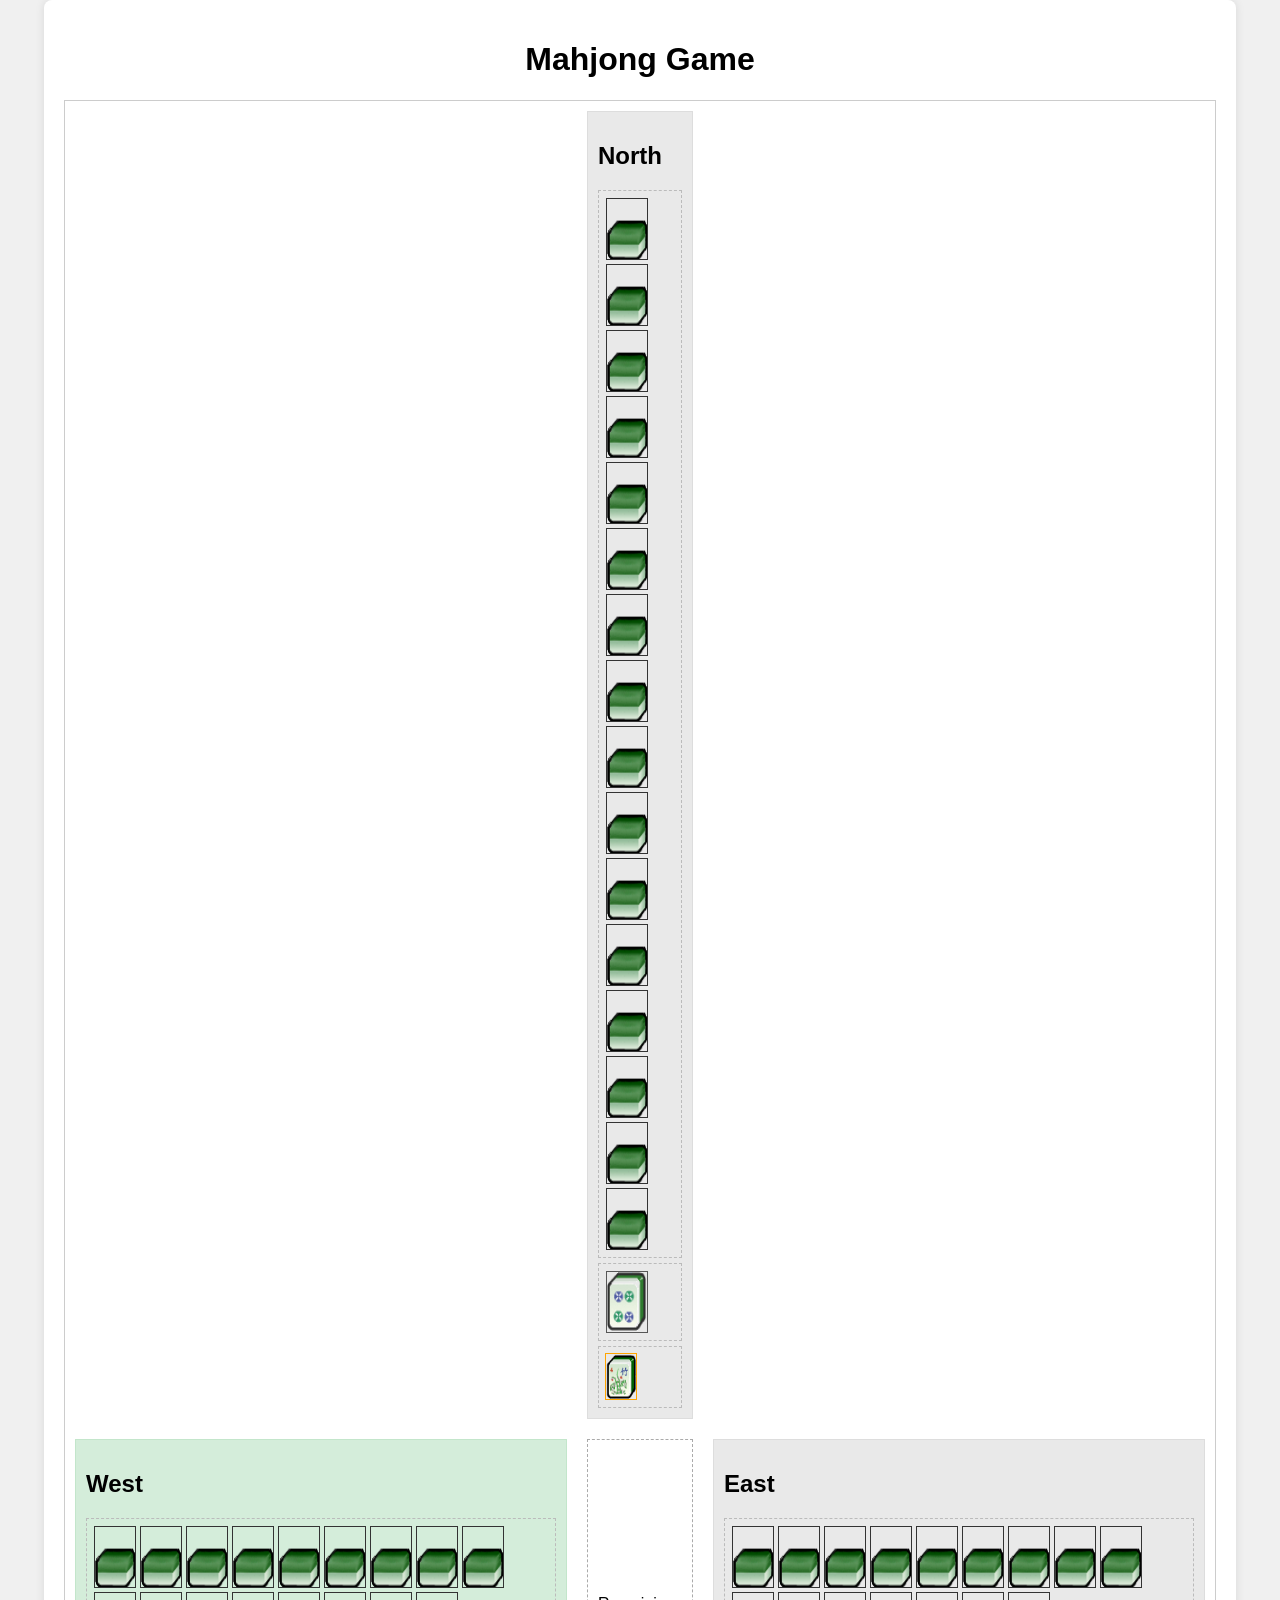
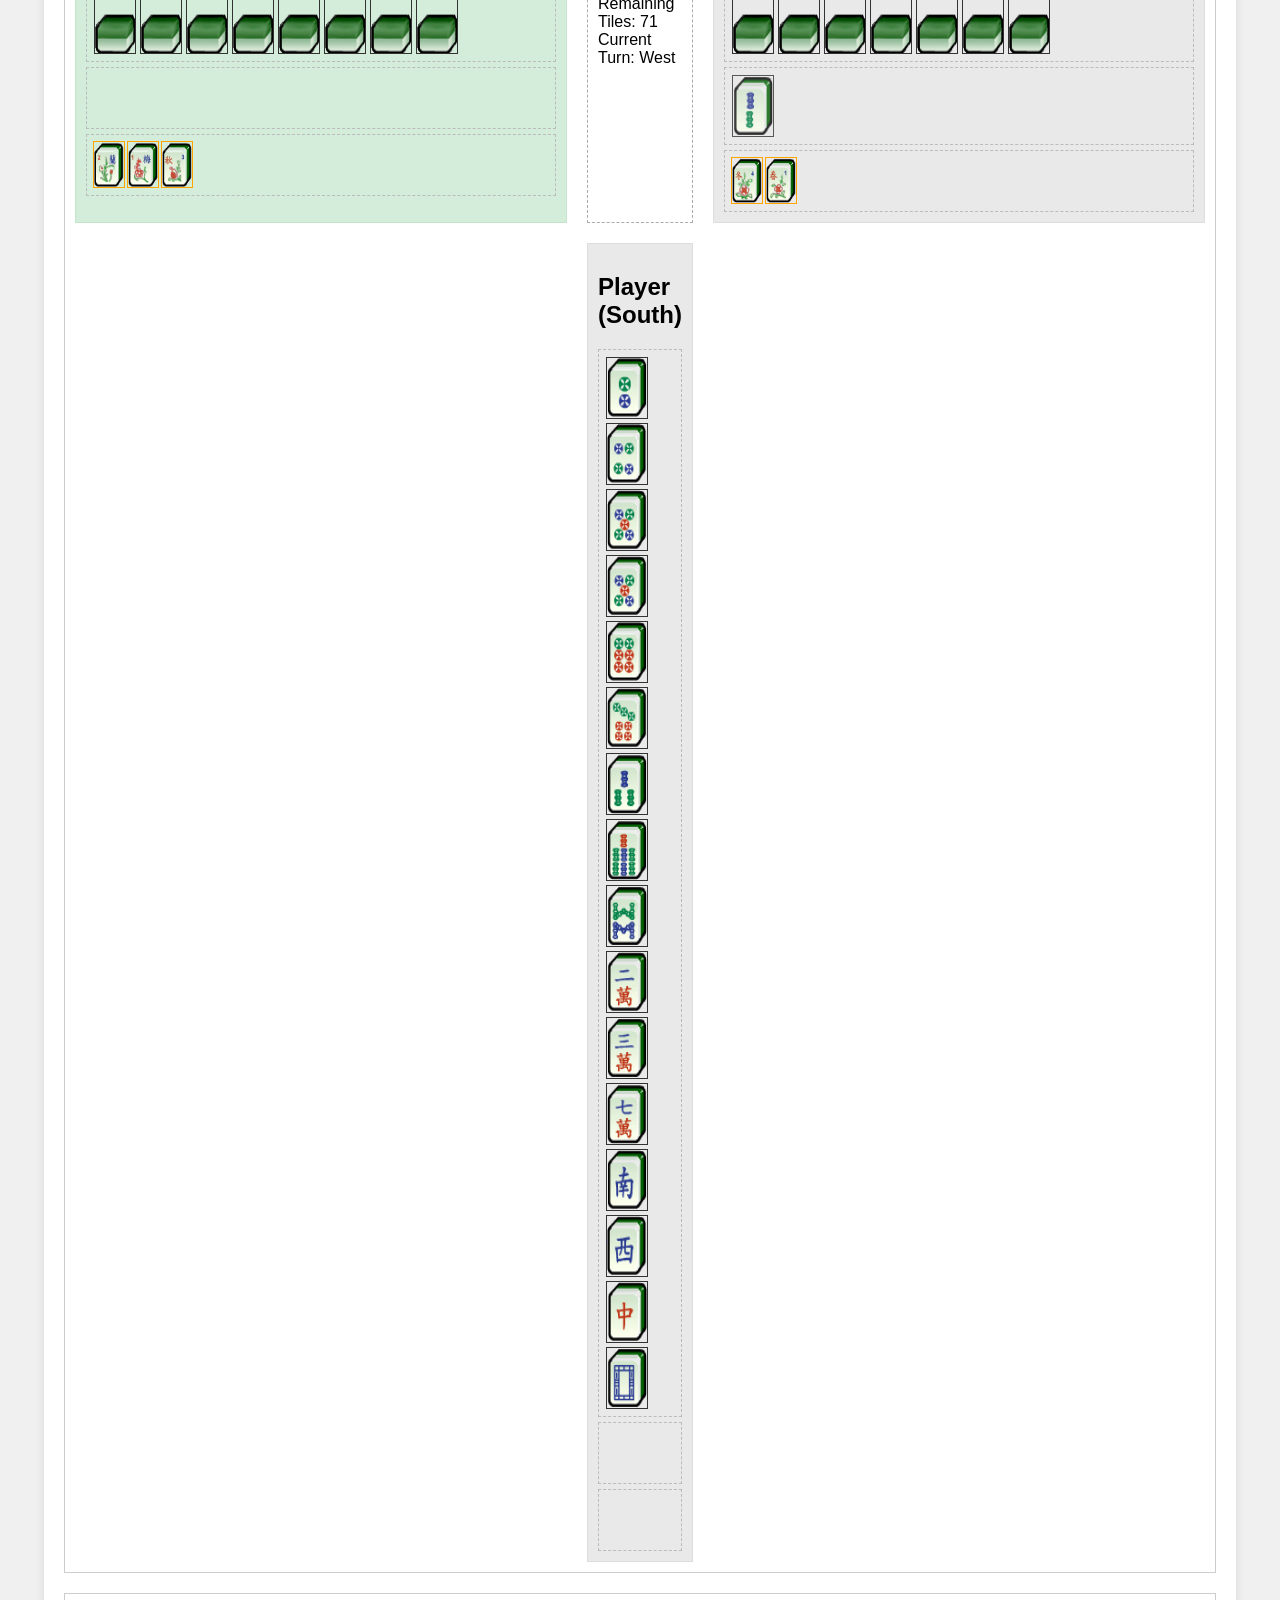
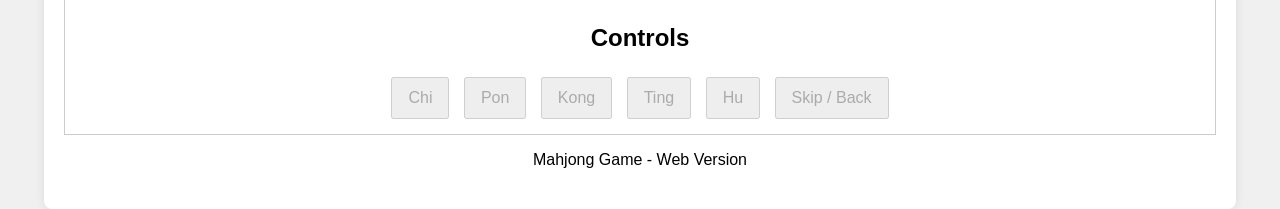
==== index.html @ 08c71161 "I've converted the Pygame Mahjong game to a Web JavaScript version. Features I Implemented: - I port" ====
<!DOCTYPE html>
<html lang="en">
<head>
    <meta charset="UTF-8">
    <meta name="viewport" content="width=device-width, initial-scale=1.0">
    <title>Web Mahjong</title>
    <link rel="stylesheet" href="style.css">
</head>
<body>
    <div id="game-container">
        <header>
            <h1>Mahjong Game</h1>
        </header>

        <div id="game-board">
            <div id="player-area-south" class="player-area">
                <h2>Player (South)</h2>
                <div class="hand" id="hand-south"></div>
                <div class="discards" id="discards-south"></div>
                <div class="exposed-melds" id="melds-south"></div>
            </div>

            <div id="player-area-east" class="player-area">
                <h2>East</h2>
                <div class="hand" id="hand-east"></div>
                <div class="discards" id="discards-east"></div>
                <div class="exposed-melds" id="melds-east"></div>
            </div>

            <div id="player-area-north" class="player-area">
                <h2>North</h2>
                <div class="hand" id="hand-north"></div>
                <div class="discards" id="discards-north"></div>
                <div class="exposed-melds" id="melds-north"></div>
            </div>

            <div id="player-area-west" class="player-area">
                <h2>West</h2>
                <div class="hand" id="hand-west"></div>
                <div class="discards" id="discards-west"></div>
                <div class="exposed-melds" id="melds-west"></div>
            </div>

            <div id="center-area">
                <div id="wall-info">Remaining Tiles: <span id="wall-count">144</span></div>
                <div id="current-turn-info">Current Turn: <span id="current-player">East</span></div>
            </div>
        </div>

        <div id="controls">
            <h2>Controls</h2>
            <button id="btn-chi">Chi</button>
            <button id="btn-pon">Pon</button>
            <button id="btn-kong">Kong</button>
            <button id="btn-ting">Ting</button>
            <button id="btn-hu">Hu</button>
            <button id="btn-skip">Skip / Back</button>
        </div>

        <footer>
            <p>Mahjong Game - Web Version</p>
        </footer>
    </div>
    <script src="hu_calculator.js"></script>
    <script src="mahjong.js"></script>
</body>
</html>
---- style.css ----
body {
    font-family: Arial, sans-serif;
    margin: 0;
    padding: 0;
    background-color: #f0f0f0;
    display: flex;
    justify-content: center;
    align-items: center;
    min-height: 100vh;
}

#game-container {
    background-color: #fff;
    padding: 20px;
    border-radius: 8px;
    box-shadow: 0 0 10px rgba(0, 0, 0, 0.1);
    width: 90%;
    max-width: 1200px;
}

header, footer {
    text-align: center;
    margin-bottom: 20px;
}

#game-board {
    display: grid;
    grid-template-areas:
        ". player-area-north ."
        "player-area-west center-area player-area-east"
        ". player-area-south .";
    grid-template-rows: auto 1fr auto;
    grid-template-columns: auto 1fr auto;
    gap: 20px;
    margin-bottom: 20px;
    border: 1px solid #ccc;
    padding: 10px;
}

.player-area {
    border: 1px solid #ddd;
    padding: 10px;
    min-height: 150px;
    background-color: #e9e9e9;
}

#player-area-south { grid-area: player-area-south; }
#player-area-east { grid-area: player-area-east; }
#player-area-north { grid-area: player-area-north; }
#player-area-west { grid-area: player-area-west; }
#center-area { 
    grid-area: center-area; 
    display: flex;
    flex-direction: column;
    align-items: center;
    justify-content: center;
    border: 1px dashed #aaa;
    padding: 10px;
}

.hand, .discards, .exposed-melds {
    min-height: 50px;
    border: 1px dashed #bbb;
    margin-top: 5px;
    padding: 5px;
    display: flex; /* For tile alignment */
    flex-wrap: wrap; /* Allow tiles to wrap */
}

.tile { /* Placeholder for tile styling */
    width: 40px;
    height: 60px;
    border: 1px solid #333;
    background-color: #f8f8f8;
    margin: 2px;
    display: flex;
    justify-content: center;
    align-items: center;
    font-size: 10px; /* For tile text if not using images initially */
}

#controls {
    text-align: center;
    padding: 10px;
    border: 1px solid #ccc;
    margin-top: 20px;
}

#controls button {
    margin: 5px;
    padding: 10px 15px;
    font-size: 16px;
    cursor: pointer;
}

/* Tile image styling */
.tile-image {
    width: 40px;  /* Adjust to actual image width or desired display width */
    height: 60px; /* Adjust to actual image height or desired display height */
    margin: 2px;
    border: 1px solid #333; /* Optional: if images don't have borders */
    vertical-align: middle; /* Align images nicely if they are inline-block */
}

.hand, .discards, .exposed-melds {
    /* Ensure flex properties from previous step are present */
    display: flex;
    flex-wrap: wrap;
    align-items: flex-start; /* Align items at the start of the line */
}

/* Append to style.css */
.tile-image.clickable:hover {
    border: 2px solid blue;
    cursor: pointer;
    transform: translateY(-5px); /* Slight lift effect */
}

.tile-image.discarded {
    opacity: 0.8; /* Optional: make discarded tiles slightly faded */
}

/* Style for flower tiles in the melds area */
.flower-tile-display .tile-image {
    width: 30px; /* Smaller display for flowers */
    height: 45px;
    margin: 1px;
}

/* Append to style.css */
.tile-image.clickable:hover {
    border: 2px solid blue;
    cursor: pointer;
    transform: translateY(-5px); /* Slight lift effect */
}

.tile-image.discarded {
    opacity: 0.8; /* Optional: make discarded tiles slightly faded */
}

/* Style for flower tiles in the melds area */
.flower-tile-display .tile-image {
    width: 30px; /* Smaller display for flowers */
    height: 45px;
    margin: 1px;
    border: 1px solid orange !important; /* Ensure flower border is visible */
}

/* Highlight for the current player's area */
.player-area.current-player-active {
    background-color: #d4edda; /* A light green highlight */
    border-color: #c3e6cb;
}

/* Add to style.css for melds */
.meld {
    display: inline-flex; /* Align tiles in a row */
    border: 1px solid green;
    padding: 2px;
    margin: 2px;
    background-color: #f0fff0;
}
.meld .tile-image {
    margin: 1px;
}

/* Add to style.css for Ting indicator */
.player-area.ting-active h2::after {
    content: " (Ting!)";
    color: green;
    font-style: italic;
}
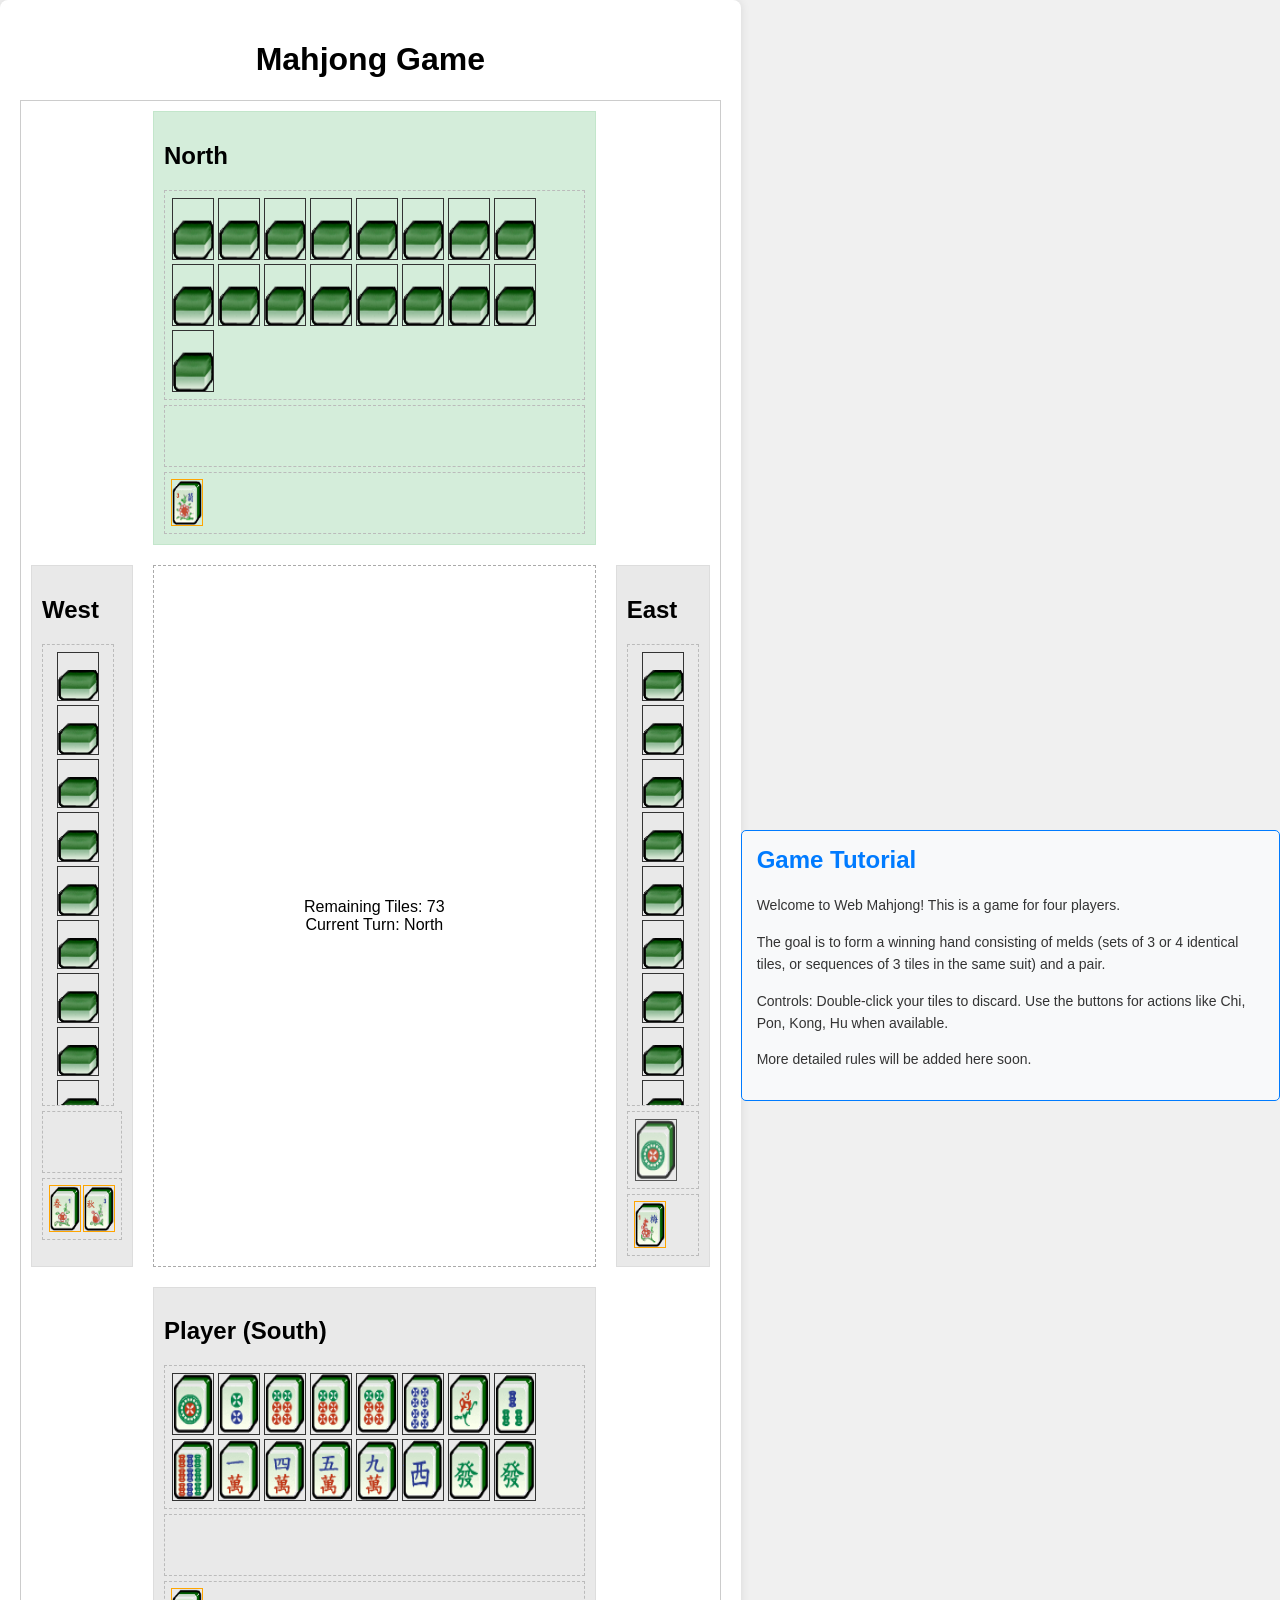
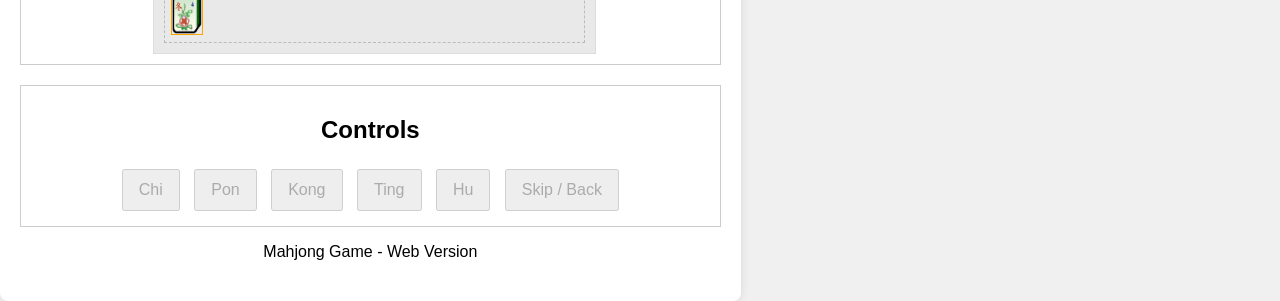
==== commit ccf2782e: "feat: Implement Mahjong features and UI enhancements This commit introduces several new features and" ====
--- a/index.html
+++ b/index.html
@@ -61,6 +61,15 @@
             <p>Mahjong Game - Web Version</p>
         </footer>
     </div>
+
+    <div id="game-tutorial" class="tutorial-section">
+        <h2>Game Tutorial</h2>
+        <p>Welcome to Web Mahjong! This is a game for four players.</p>
+        <p>The goal is to form a winning hand consisting of melds (sets of 3 or 4 identical tiles, or sequences of 3 tiles in the same suit) and a pair.</p>
+        <p>Controls: Double-click your tiles to discard. Use the buttons for actions like Chi, Pon, Kong, Hu when available.</p>
+        <p>More detailed rules will be added here soon.</p>
+    </div>
+
     <script src="hu_calculator.js"></script>
     <script src="mahjong.js"></script>
 </body>
--- a/style.css
+++ b/style.css
@@ -170,3 +170,41 @@
     color: green;
     font-style: italic;
 }
+
+.tutorial-section {
+    margin-top: 30px;
+    padding: 15px;
+    border: 1px solid #007bff; /* A distinct color, e.g., blue */
+    border-radius: 5px;
+    background-color: #f8f9fa; /* A light background */
+}
+
+.tutorial-section h2 {
+    color: #007bff; /* Match border color */
+    margin-top: 0;
+}
+
+.tutorial-section p {
+    font-size: 14px;
+    line-height: 1.6;
+    color: #333;
+}
+
+/* Default hand layout (for North and South) */
+.hand {
+    /* display: flex; is already set */
+    /* flex-wrap: wrap; is already set */
+    /* align-items: flex-start; is already set */
+    /* These defaults are suitable for horizontal display */
+}
+
+/* Vertical hand layout for East and West */
+#player-area-east .hand,
+#player-area-west .hand {
+    flex-direction: column;
+    align-items: center; /* Center tiles vertically in the column */
+    width: 60px; /* Accommodate tile width + margins */
+    max-height: 450px; /* Limit height and allow scrolling */
+    overflow-y: auto;   /* Enable vertical scroll if needed */
+    flex-wrap: nowrap;  /* Ensure tiles stack in a single column */
+}
